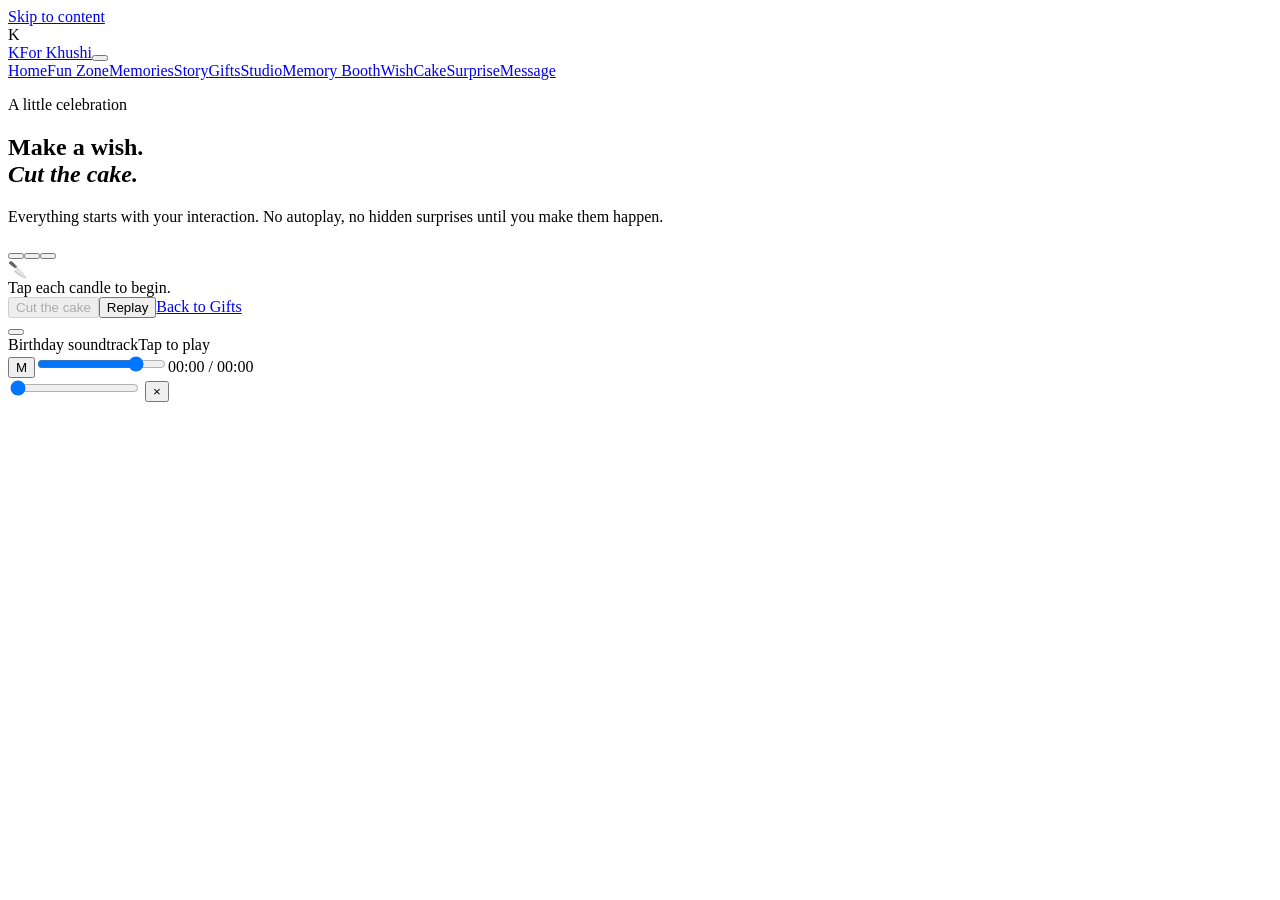
==== cake-celebration.html @ 670ff0a3 "Add files via upload" ====
<!doctype html><html lang="en"><head><meta charset="utf-8"><meta name="viewport" content="width=device-width,initial-scale=1,viewport-fit=cover"><meta name="description" content="A cinematic birthday cake celebration for Khushi."><meta name="theme-color" content="#08090d"><title>Cake Celebration · Khushi</title><link rel="preconnect" href="https://fonts.googleapis.com"><link rel="preconnect" href="https://fonts.gstatic.com" crossorigin><link href="https://fonts.googleapis.com/css2?family=Cormorant+Garamond:wght@400;500;600;700&family=Inter:wght@300;400;500;600&display=swap" rel="stylesheet"><link rel="stylesheet" href="css/style.css"><link rel="stylesheet" href="css/animations.css"><link rel="stylesheet" href="css/cake-celebration.css"><script src="js/config.js" defer></script><script src="js/progress.js" defer></script><script src="js/main.js" defer></script><script src="js/easter-eggs.js" defer></script><script src="js/cake-celebration.js" defer></script><link rel="stylesheet" href="css/part7-polish.css">
</head><body class="page-cake-celebration"><a class="skip-link" href="#main-content">Skip to content</a><div class="page-transition" id="pageTransition" aria-hidden="true"><span class="transition-mark">K</span></div><div class="page-noise" aria-hidden="true"></div><header class="site-header"><a href="index.html" class="brand"><span class="brand-mark">K</span><span class="brand-text">For Khushi</span></a><button class="nav-toggle" id="navToggle" type="button" aria-label="Open navigation" aria-expanded="false"><span></span><span></span></button><nav class="site-nav" id="siteNav" aria-label="Main navigation"><a href="index.html" class="nav-link">Home</a><a href="fun-zone.html" class="nav-link">Fun Zone</a><a href="memories.html" class="nav-link">Memories</a><a href="story.html" class="nav-link">Story</a><a href="mystery-gifts.html" class="nav-link">Gifts</a><a href="sticker-studio.html" class="nav-link">Studio</a><a href="memory-booth.html" class="nav-link">Memory Booth</a><a href="wish-generator.html" class="nav-link">Wish</a><a href="cake-celebration.html" class="nav-link">Cake</a><a href="surprise.html" class="nav-link">Surprise</a><a href="message.html" class="nav-link">Message</a></nav></header><main id="main-content"><section class="cake-hero section"><div class="container"><p class="eyebrow">A little celebration</p><h1 class="page-title">Make a wish.<br><em>Cut the cake.</em></h1><p class="page-intro">Everything starts with your interaction. No autoplay, no hidden surprises until you make them happen.</p></div></section><section class="cinematic-cake section"><div class="container"><div class="cake-celebration-stage" id="cakeStage"><div class="cake-ambient"></div><div class="cake-plate"></div><div class="cake-art" id="cakeArt"><div class="cake-top"></div><div class="cake-layer cake-upper"></div><div class="cake-layer cake-lower"></div><div class="cake-base"></div><div class="candles" id="candles"><button class="cake-candle" type="button" data-candle="1" aria-label="Extinguish candle 1"><i></i></button><button class="cake-candle" type="button" data-candle="2" aria-label="Extinguish candle 2"><i></i></button><button class="cake-candle" type="button" data-candle="3" aria-label="Extinguish candle 3"><i></i></button></div><div class="cake-slice" id="cakeSlice" aria-hidden="true"></div></div><div class="cake-knife" id="cakeKnife" aria-hidden="true">🔪</div><div class="cake-status" id="cakeStatus" role="status" aria-live="polite">Tap each candle to begin.</div><div class="cake-message" id="cakeMessage" hidden><p class="eyebrow">For you, Khushi</p><h2>Happy Birthday,<br><em>meri Khushi. ❤️</em></h2><p>Thank you for all those little moments, laughs and memories. Aage ke chapters abhi baaki hain. ✨</p><a class="button button--primary" href="message.html">Continue to the final message ↗</a></div></div><div class="cake-actions"><button class="button button--primary" id="cutCake" type="button" disabled>Cut the cake</button><button class="button button--text" id="replayCake" type="button">Replay</button><a class="button button--text" href="mystery-gifts.html">Back to Gifts</a></div></div></section></main><div class="music-player" id="musicPlayer" aria-label="Birthday music player">
<audio id="birthdayAudio" preload="none" data-src="music/birthday.mp3"></audio>
<button class="music-main" id="musicToggle" type="button" aria-label="Play birthday music" aria-pressed="false"><span class="music-bars" aria-hidden="true"><i></i><i></i><i></i><i></i></span></button>
<div class="music-meta"><span class="music-title">Birthday soundtrack</span><span class="music-status" id="musicStatus">Tap to play</span></div>
<div class="music-controls"><button type="button" id="musicMute" aria-label="Mute music">M</button><input id="musicVolume" type="range" min="0" max="1" step="0.01" value="0.8" aria-label="Volume"><span id="musicTime">00:00 / 00:00</span></div>
<input class="music-progress" id="musicProgress" type="range" min="0" max="100" step="0.1" value="0" aria-label="Music progress">
<button class="music-close" id="musicClose" type="button" aria-label="Minimize music player">×</button>
</div></body></html>
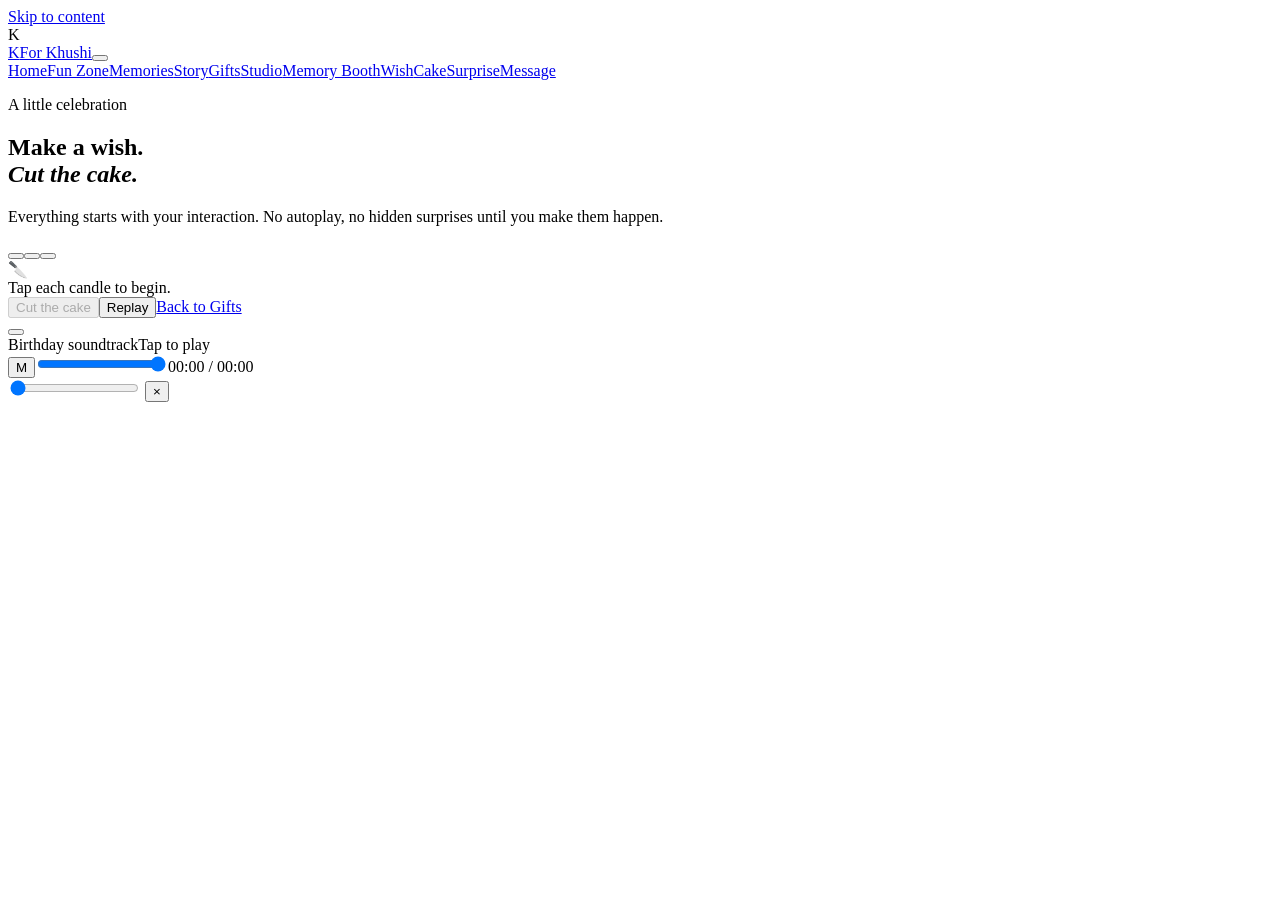
==== commit 355fca4b: "Add files via upload" ====
--- a/cake-celebration.html
+++ b/cake-celebration.html
@@ -1,9 +1,12 @@
-<!doctype html><html lang="en"><head><meta charset="utf-8"><meta name="viewport" content="width=device-width,initial-scale=1,viewport-fit=cover"><meta name="description" content="A cinematic birthday cake celebration for Khushi."><meta name="theme-color" content="#08090d"><title>Cake Celebration · Khushi</title><link rel="preconnect" href="https://fonts.googleapis.com"><link rel="preconnect" href="https://fonts.gstatic.com" crossorigin><link href="https://fonts.googleapis.com/css2?family=Cormorant+Garamond:wght@400;500;600;700&family=Inter:wght@300;400;500;600&display=swap" rel="stylesheet"><link rel="stylesheet" href="css/style.css"><link rel="stylesheet" href="css/animations.css"><link rel="stylesheet" href="css/cake-celebration.css"><script src="js/config.js" defer></script><script src="js/progress.js" defer></script><script src="js/main.js" defer></script><script src="js/easter-eggs.js" defer></script><script src="js/cake-celebration.js" defer></script><link rel="stylesheet" href="css/part7-polish.css">
+<!doctype html><html lang="en"><head><meta charset="utf-8"><meta name="viewport" content="width=device-width,initial-scale=1,viewport-fit=cover"><meta name="description" content="A cinematic birthday cake celebration for Khushi."><meta name="theme-color" content="#08090d">
+<link rel="icon" href="favicon.svg" type="image/svg+xml">
+<link rel="manifest" href="site.webmanifest"><title>Cake Celebration · Khushi</title><link rel="preconnect" href="https://fonts.googleapis.com"><link rel="preconnect" href="https://fonts.gstatic.com" crossorigin><link href="https://fonts.googleapis.com/css2?family=Cormorant+Garamond:wght@400;500;600;700&family=Inter:wght@300;400;500;600&display=swap" rel="stylesheet"><link rel="stylesheet" href="css/style.css"><link rel="stylesheet" href="css/animations.css"><link rel="stylesheet" href="css/cake-celebration.css"><script src="js/config.js" defer></script><script src="js/progress.js" defer></script><script src="js/main.js" defer></script><script src="js/easter-eggs.js" defer></script><script src="js/cake-celebration.js" defer></script><link rel="stylesheet" href="css/part7-polish.css">
+<link rel="preload" as="audio" href="music/birthday.mp3" type="audio/mpeg">
 </head><body class="page-cake-celebration"><a class="skip-link" href="#main-content">Skip to content</a><div class="page-transition" id="pageTransition" aria-hidden="true"><span class="transition-mark">K</span></div><div class="page-noise" aria-hidden="true"></div><header class="site-header"><a href="index.html" class="brand"><span class="brand-mark">K</span><span class="brand-text">For Khushi</span></a><button class="nav-toggle" id="navToggle" type="button" aria-label="Open navigation" aria-expanded="false"><span></span><span></span></button><nav class="site-nav" id="siteNav" aria-label="Main navigation"><a href="index.html" class="nav-link">Home</a><a href="fun-zone.html" class="nav-link">Fun Zone</a><a href="memories.html" class="nav-link">Memories</a><a href="story.html" class="nav-link">Story</a><a href="mystery-gifts.html" class="nav-link">Gifts</a><a href="sticker-studio.html" class="nav-link">Studio</a><a href="memory-booth.html" class="nav-link">Memory Booth</a><a href="wish-generator.html" class="nav-link">Wish</a><a href="cake-celebration.html" class="nav-link">Cake</a><a href="surprise.html" class="nav-link">Surprise</a><a href="message.html" class="nav-link">Message</a></nav></header><main id="main-content"><section class="cake-hero section"><div class="container"><p class="eyebrow">A little celebration</p><h1 class="page-title">Make a wish.<br><em>Cut the cake.</em></h1><p class="page-intro">Everything starts with your interaction. No autoplay, no hidden surprises until you make them happen.</p></div></section><section class="cinematic-cake section"><div class="container"><div class="cake-celebration-stage" id="cakeStage"><div class="cake-ambient"></div><div class="cake-plate"></div><div class="cake-art" id="cakeArt"><div class="cake-top"></div><div class="cake-layer cake-upper"></div><div class="cake-layer cake-lower"></div><div class="cake-base"></div><div class="candles" id="candles"><button class="cake-candle" type="button" data-candle="1" aria-label="Extinguish candle 1"><i></i></button><button class="cake-candle" type="button" data-candle="2" aria-label="Extinguish candle 2"><i></i></button><button class="cake-candle" type="button" data-candle="3" aria-label="Extinguish candle 3"><i></i></button></div><div class="cake-slice" id="cakeSlice" aria-hidden="true"></div></div><div class="cake-knife" id="cakeKnife" aria-hidden="true">🔪</div><div class="cake-status" id="cakeStatus" role="status" aria-live="polite">Tap each candle to begin.</div><div class="cake-message" id="cakeMessage" hidden><p class="eyebrow">For you, Khushi</p><h2>Happy Birthday,<br><em>meri Khushi. ❤️</em></h2><p>Thank you for all those little moments, laughs and memories. Aage ke chapters abhi baaki hain. ✨</p><a class="button button--primary" href="message.html">Continue to the final message ↗</a></div></div><div class="cake-actions"><button class="button button--primary" id="cutCake" type="button" disabled>Cut the cake</button><button class="button button--text" id="replayCake" type="button">Replay</button><a class="button button--text" href="mystery-gifts.html">Back to Gifts</a></div></div></section></main><div class="music-player" id="musicPlayer" aria-label="Birthday music player">
-<audio id="birthdayAudio" preload="none" data-src="music/birthday.mp3"></audio>
+<audio id="birthdayAudio" preload="none" data-src="music/birthday.mp3" loop></audio>
 <button class="music-main" id="musicToggle" type="button" aria-label="Play birthday music" aria-pressed="false"><span class="music-bars" aria-hidden="true"><i></i><i></i><i></i><i></i></span></button>
 <div class="music-meta"><span class="music-title">Birthday soundtrack</span><span class="music-status" id="musicStatus">Tap to play</span></div>
-<div class="music-controls"><button type="button" id="musicMute" aria-label="Mute music">M</button><input id="musicVolume" type="range" min="0" max="1" step="0.01" value="0.8" aria-label="Volume"><span id="musicTime">00:00 / 00:00</span></div>
+<div class="music-controls"><button type="button" id="musicMute" aria-label="Mute music">M</button><input id="musicVolume" type="range" min="0" max="1" step="0.01" value="1" aria-label="Volume"><span id="musicTime">00:00 / 00:00</span></div>
 <input class="music-progress" id="musicProgress" type="range" min="0" max="100" step="0.1" value="0" aria-label="Music progress">
 <button class="music-close" id="musicClose" type="button" aria-label="Minimize music player">×</button>
 </div></body></html>
